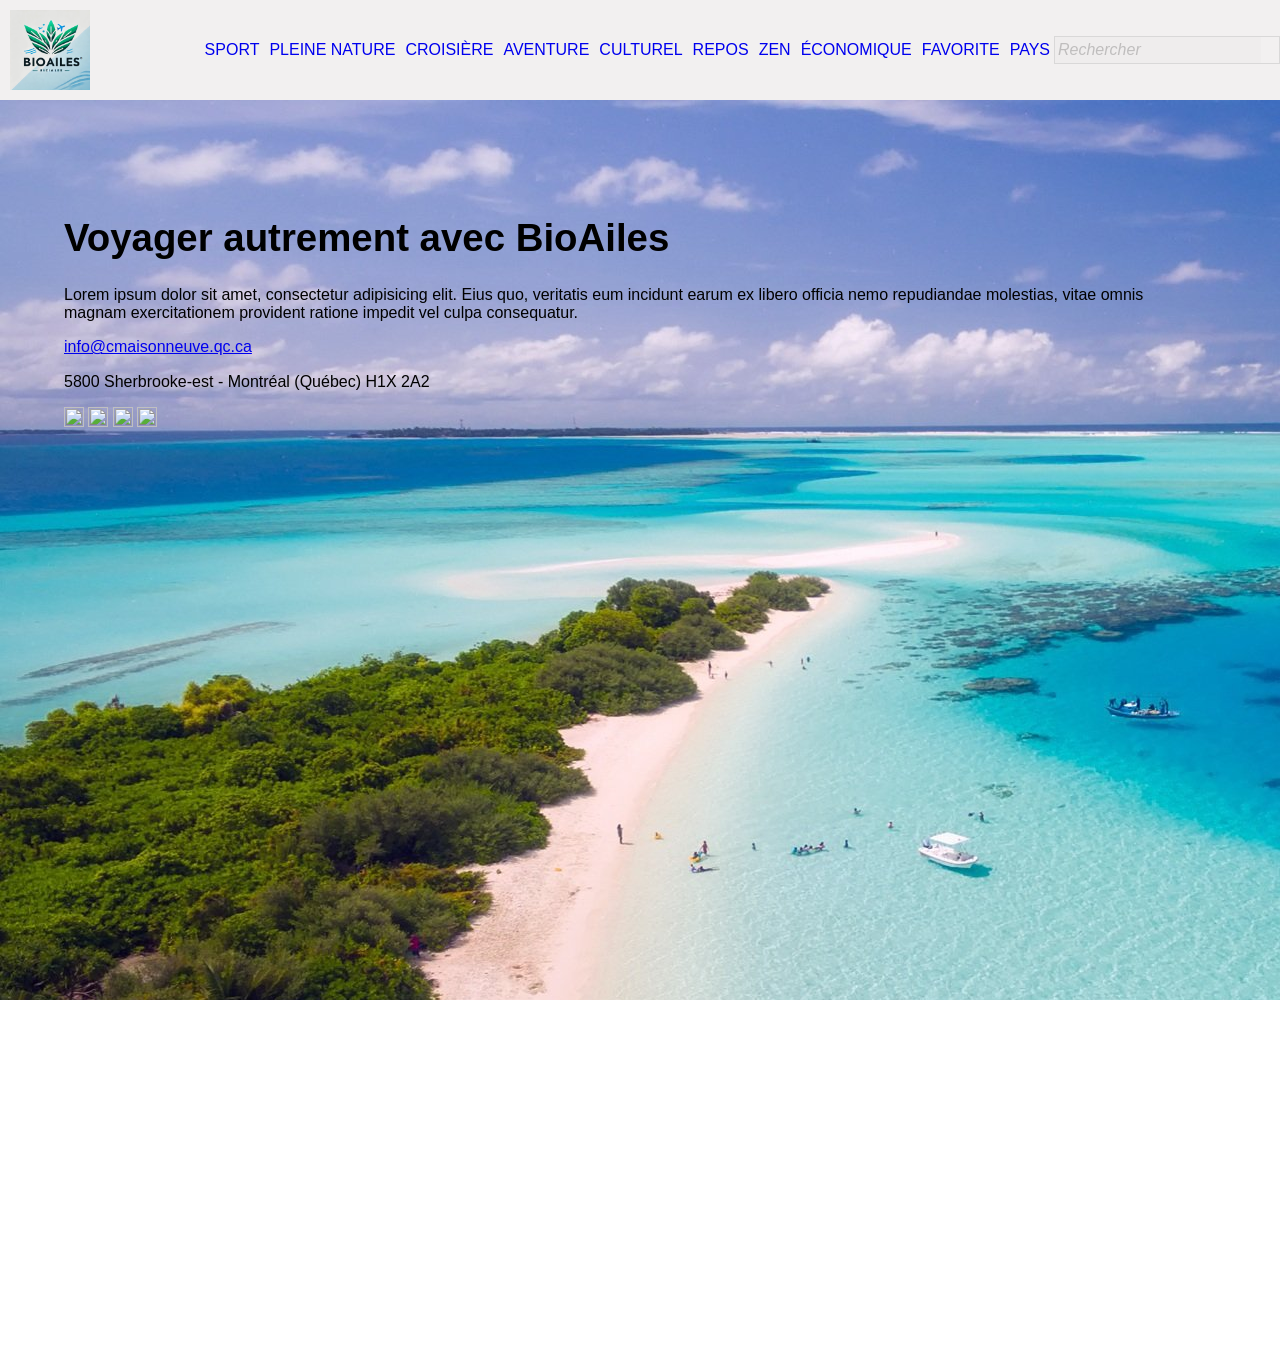
==== index.htm @ 0d1c12c3 "finalisation entete ordinateur" ====
<!DOCTYPE html>
<html lang="en">
<head>
    <meta charset="UTF-8">
    <meta name="viewport" content="width=device-width, initial-scale=1.0">
    <title>Club de voyage</title>
    <link rel="stylesheet" href="normalize.css">
    <link rel="stylesheet" href="style.css">
</head>
<body>
    <header>
        <div class="entete">
            <figure class="entete__logo">
                <img src="images/BioAiles.jpeg" alt="logo">
            </figure>
            <div class="entete__navigation">
                <nav class="entete__menu">
                    <ul class="menu">
                        <li class="menu__li">
                            <a href="#">SPORT</a>
                        </li>
                        <li class="menu__li">
                            <a href="#">PLEINE NATURE</a>
                        </li>
                        <li class="menu__li">
                            <a href="#">CROISIÈRE</a>
                        </li>
                        <li class="menu__li">
                            <a href="#">AVENTURE</a>
                        </li>
                        <li class="menu__li">
                            <a href="#">CULTUREL</a>
                        </li>
                        <li class="menu__li">
                            <a href="#">REPOS</a>
                        </li>
                        <li class="menu__li">
                            <a href="#">ZEN</a>
                        </li>
                        <li class="menu__li">
                            <a href="#">ÉCONOMIQUE</a>
                        </li>
                        <li class="menu__li">
                            <a href="#">FAVORITE</a>
                        </li>
                        <li class="menu__li">
                            <a href="#">PAYS</a>
                        </li>
                    </ul>
                </nav>
                <form class="recherche">
                    <input type="search" placeholder="Rechercher" class="recherche__input">
                    <img class="recherche__img"  src="https://s2.svgbox.net/hero-outline.svg?ic=search&color=000" width="16" height="16">
                </form>
            </div> <!-- fin entete__navigation  -->
        </div>
    </header>
    <section class="hero">
        <div class="hero__contenu global">
            <h1 class="hero__titre">Voyager autrement avec BioAiles</h1>
            <p class="hero__description">
                Lorem ipsum dolor sit amet, consectetur adipisicing elit. Eius quo, veritatis eum incidunt earum ex libero officia nemo repudiandae molestias, vitae omnis magnam exercitationem provident ratione impedit vel culpa consequatur.
            </p>
            <p class="hero__courriel">
                <a href="#">info@cmaisonneuve.qc.ca</a>
            </p>
            <p class="hero__adresse">
                5800 Sherbrooke-est - Montréal (Québec) H1X 2A2
            </p>
            <div class="hero__icone">
                <img src="https://s2.svgbox.net/social.svg?ic=facebook&color=000000" width="20" height="20">
                <img src="https://s2.svgbox.net/social.svg?ic=linkedin&color=000000" width="20" height="20">
                <img src="https://s2.svgbox.net/social.svg?ic=stackoverflow&color=000000" width="20" height="20">
                <img src="https://s2.svgbox.net/social.svg?ic=snapchat&color=000000" width="20" height="20">
            </div>
        </div>

    </section>
    <main>
        <div class="galerie global">
            <figure class="galerie__figure">
                <img src="" alt="" class="galerie__img">
            </figure>
            <figure class="galerie__figure">
                <img src="" alt="" class="galerie__img">
            </figure>
            <figure class="galerie__figure">
                <img src="" alt="" class="galerie__img">
            </figure>
            <figure class="galerie__figure">
                <img src="" alt="" class="galerie__img">
            </figure>
            <figure class="galerie__figure">
                <img src="" alt="" class="galerie__img">
            </figure>
        </div>
    </main>
    <footer></footer>
</body>
</html>
---- style.css ----
@charset "UTF-8";
/*
Theme Name: TP1 Eddy Martin
Theme URI: https://referenced.ca
Author: Eddy Martin
Author URI: https://github.com/eddytuto
Description: Thème développé dans le cadre du cours 4w4
Version: 1.0
Requires at least: 6.0
Tested up to: 5.3
Requires PHP: 7.0
License: GNU General Public License v2 or later
License URI: http://www.gnu.org/licenses/gpl-2.0.html
Text Domain: tp1-em
This theme, like WordPress, is licensed under the GPL.
Use it to make something cool, have fun, and share what you've learned with others.
*/
/* /////////////////////////////////
Les variables
//////////////////////////////////// */
/* /////////////////////////////////
Les balise de bases
//////////////////////////////////// */
body {
  font-size: 16px;
  font-family: "Trebuchet MS", "Lucida Sans Unicode", "Lucida Grande", "Lucida Sans", Arial, sans-serif;
}

h1 {
  font-size: clamp(2rem, 3vw, 5rem);
}

h2 {
  font-size: clamp(1.5rem, 2.5vw, 3rem);
}

h3 {
  font-size: clamp(1rem, 2.3vw, 2rem);
}

h4 {
  font-size: clamp(0.9rem, 2vw, 1.5rem);
}

h5 {
  font-size: clamp(0.9rem, 2vw, 1.3rem);
}

h6 {
  font-size: clamp(0.8rem, 1.7vw, 1.2rem);
}

p {
  font-size: clamp(0.8rem, 1.7vw, 1rem);
}

/* /////////////////////////////////
Les composants
//////////////////////////////////// */
/* ----------------------------------------- .menu */
.menu {
  display: flex;
  flex-direction: row;
  list-style-type: none;
  padding: 0;
  gap: 2px;
}
@media screen and (max-width: 800px) {
  .menu {
    flex-direction: column;
    justify-content: center;
    align-self: center;
  }
}
.menu__li {
  flex: 1 0 auto;
}
.menu__li a {
  text-decoration: none;
  padding: 4px;
  font-size: clamp(0.8rem, 1.3vw, 1rem);
}

.recherche {
  display: flex;
  height: 1.6rem;
  width: 14rem;
  border: 1px solid rgba(0, 0, 0, 0.1);
}
.recherche__input {
  border: none;
  outline: none;
  background-color: rgba(0, 0, 0, 0.01);
  flex: 1 0 auto;
  padding: 3px;
}
.recherche__input:hover {
  background-color: rgba(0, 0, 0, 0.05);
}
.recherche__input::placeholder {
  color: rgba(0, 0, 0, 0.2);
  font-style: italic;
}
.recherche__img {
  flex: 0 0 20px;
  padding: 3px;
}

/* /////////////////////////////////
Les layouts
//////////////////////////////////// */
.global {
  max-width: 1100px;
  padding: 10vh 5vw;
}

.entete {
  display: flex;
  justify-content: space-between;
  align-items: center;
  background-color: rgb(242, 240, 240);
}
.entete__navigation {
  display: flex;
  flex-direction: row;
  align-items: center;
  gap: 3%;
}
@media screen and (max-width: 800px) {
  .entete__navigation {
    position: absolute;
    top: 0;
    right: 0;
    background-color: white;
    padding: 20px;
    flex-direction: column;
    width: 100vw;
  }
  .entete__navigation .recherche {
    display: none;
  }
}
.entete .entete__logo {
  display: flex;
  width: auto;
  padding: 0;
  margin: 0;
}
.entete .entete__logo img {
  width: 80px;
  padding: 10px;
}

.hero {
  background-image: url("images/maldives.jpg");
  min-height: 100vh;
}/*# sourceMappingURL=style.css.map */
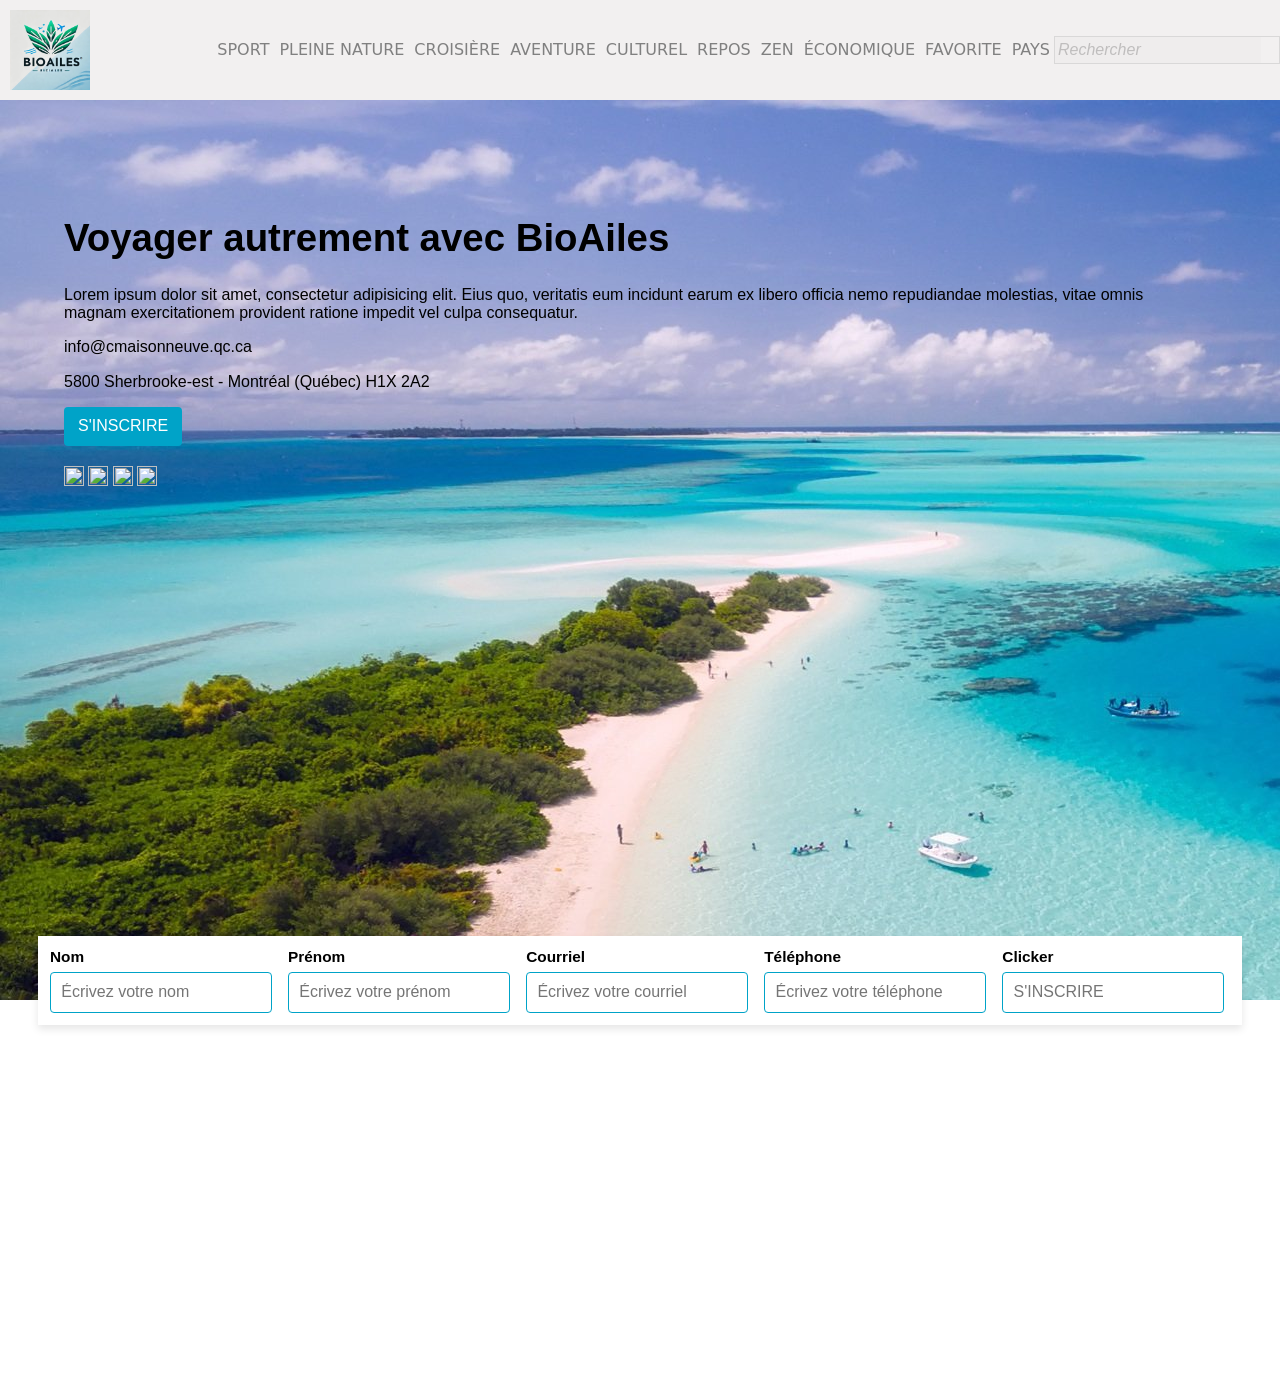
==== commit 36d8c836: "Forms fini" ====
--- a/index.htm
+++ b/index.htm
@@ -6,6 +6,8 @@
     <title>Club de voyage</title>
     <link rel="stylesheet" href="normalize.css">
     <link rel="stylesheet" href="style.css">
+
+    <link rel="stylesheet" href="https://fonts.googleapis.com/css2?family=Material+Symbols+Outlined:opsz,wght,FILL,GRAD@20..48,100..700,0..1,-50..200&icon_names=menu" />
 </head>
 <body>
     <header>
@@ -13,9 +15,11 @@
             <figure class="entete__logo">
                 <img src="images/BioAiles.jpeg" alt="logo">
             </figure>
-            <div class="entete__navigation">
+            <span class="material-symbols-outlined menu__burger" id="menu__burger">menu</span>
+            <div class="entete__navigation" id="menu">
                 <nav class="entete__menu">
-                    <ul class="menu">
+                    
+                    <ul class="menu ">
                         <li class="menu__li">
                             <a href="#">SPORT</a>
                         </li>
@@ -67,6 +71,7 @@
             <p class="hero__adresse">
                 5800 Sherbrooke-est - Montréal (Québec) H1X 2A2
             </p>
+            <button>S'INSCRIRE</button>
             <div class="hero__icone">
                 <img src="https://s2.svgbox.net/social.svg?ic=facebook&color=000000" width="20" height="20">
                 <img src="https://s2.svgbox.net/social.svg?ic=linkedin&color=000000" width="20" height="20">
@@ -74,8 +79,35 @@
                 <img src="https://s2.svgbox.net/social.svg?ic=snapchat&color=000000" width="20" height="20">
             </div>
         </div>
+    </section>
+    <article>
+        <div class="form-container">
+            <div class="form-group">
+                <label for="nom">Nom</label>
+                <input type="text" id="nom" placeholder="Écrivez votre nom">
+            </div>
 
-    </section>
+            <div class="form-group">
+                <label for="prenom">Prénom</label>
+                <input type="text" id="prenom" placeholder="Écrivez votre prénom">
+            </div>
+
+            <div class="form-group">
+                <label for="courriel">Courriel</label>
+                <input type="email" id="courriel" placeholder="Écrivez votre courriel">
+            </div>
+
+            <div class="form-group">
+                <label for="telephone">Téléphone</label>
+                <input type="tel" id="telephone" placeholder="Écrivez votre téléphone">
+            </div>
+            <div class="form-group">
+                <label for="inscription">Clicker</label>
+                <input type="tel" id="inscription" placeholder="S'INSCRIRE">
+            </div>
+        </div>
+    </article>
+
     <main>
         <div class="galerie global">
             <figure class="galerie__figure">
@@ -95,6 +127,19 @@
             </figure>
         </div>
     </main>
+    
+  
+
     <footer></footer>
+    <script>
+        function toggleMenu() {
+            var menu = document.querySelector(".menu");
+            menu.classList.toggle("active");
+            console.log("toggleMenu");
+        }
+
+        document.getElementById("menu__burger").addEventListener("click", toggleMenu);
+    </script>
+
 </body>
 </html>
--- a/style.css
+++ b/style.css
@@ -67,6 +67,12 @@
 }
 @media screen and (max-width: 800px) {
   .menu {
+    display: none;
+  }
+}
+@media screen and (max-width: 800px) {
+  .menu.active {
+    display: flex;
     flex-direction: column;
     justify-content: center;
     align-self: center;
@@ -79,6 +85,13 @@
   text-decoration: none;
   padding: 4px;
   font-size: clamp(0.8rem, 1.3vw, 1rem);
+  color: grey;
+  font-family: system-ui, -apple-system, BlinkMacSystemFont, "Segoe UI", Roboto, Oxygen, Ubuntu, Cantarell, "Open Sans", "Helvetica Neue", sans-serif;
+}
+@media screen and (max-width: 800px) {
+  .menu__li a {
+    font-size: clamp(0.8rem, 1.4vw, 1.3rem);
+  }
 }
 
 .recherche {
@@ -129,12 +142,20 @@
 @media screen and (max-width: 800px) {
   .entete__navigation {
     position: absolute;
-    top: 0;
+    top: 100px;
     right: 0;
-    background-color: white;
-    padding: 20px;
+    background-color: rgb(242, 240, 240);
     flex-direction: column;
+    align-items: center;
     width: 100vw;
+    padding: 0;
+    margin: 0;
+    z-index: 8;
+  }
+  .entete__navigation ul {
+    padding: 5px;
+    margin: 0;
+    align-items: center;
   }
   .entete__navigation .recherche {
     display: none;
@@ -149,9 +170,83 @@
 .entete .entete__logo img {
   width: 80px;
   padding: 10px;
+  z-index: 10;
+}
+.entete .menu__burger {
+  display: none;
+}
+@media screen and (max-width: 800px) {
+  .entete .menu__burger {
+    display: block;
+    cursor: pointer;
+    position: absolute;
+    right: 5px;
+  }
 }
 
 .hero {
   background-image: url("images/maldives.jpg");
   min-height: 100vh;
+}
+.hero p a {
+  text-decoration: none;
+  color: black;
+}
+.hero button {
+  background: #00A3C8;
+  color: white;
+  border: none;
+  padding: 0.8vw 1.1vw;
+  cursor: pointer;
+  border-radius: 4px;
+  align-self: flex-end;
+}
+.hero button:hover {
+  background: #0083a6;
+}
+.hero__icone {
+  padding-top: 20px;
+}
+
+article {
+  display: flex;
+  justify-content: center;
+}
+
+.form-container {
+  background: white;
+  width: 90%;
+  padding: 12px;
+  box-shadow: 0 4px 8px rgba(0, 0, 0, 0.1);
+  display: flex;
+  flex-direction: row;
+  justify-content: center;
+  gap: 3vw;
+  margin-top: -5vw;
+  padding-right: 40px;
+}
+
+.form-group {
+  display: flex;
+  flex-direction: column;
+}
+
+.form-group label {
+  font-size: 1.2vw;
+  font-weight: bold;
+  margin-bottom: 0.5vw;
+  width: 90%;
+}
+
+.form-group input {
+  border: 1px solid #00A3C8;
+  padding: 0.8vw;
+  border-radius: 4px;
+  outline: none;
+  width: 100%;
+}
+
+.form-container #inscription:hover {
+  background: #0083a6;
+  cursor: pointer;
 }/*# sourceMappingURL=style.css.map */
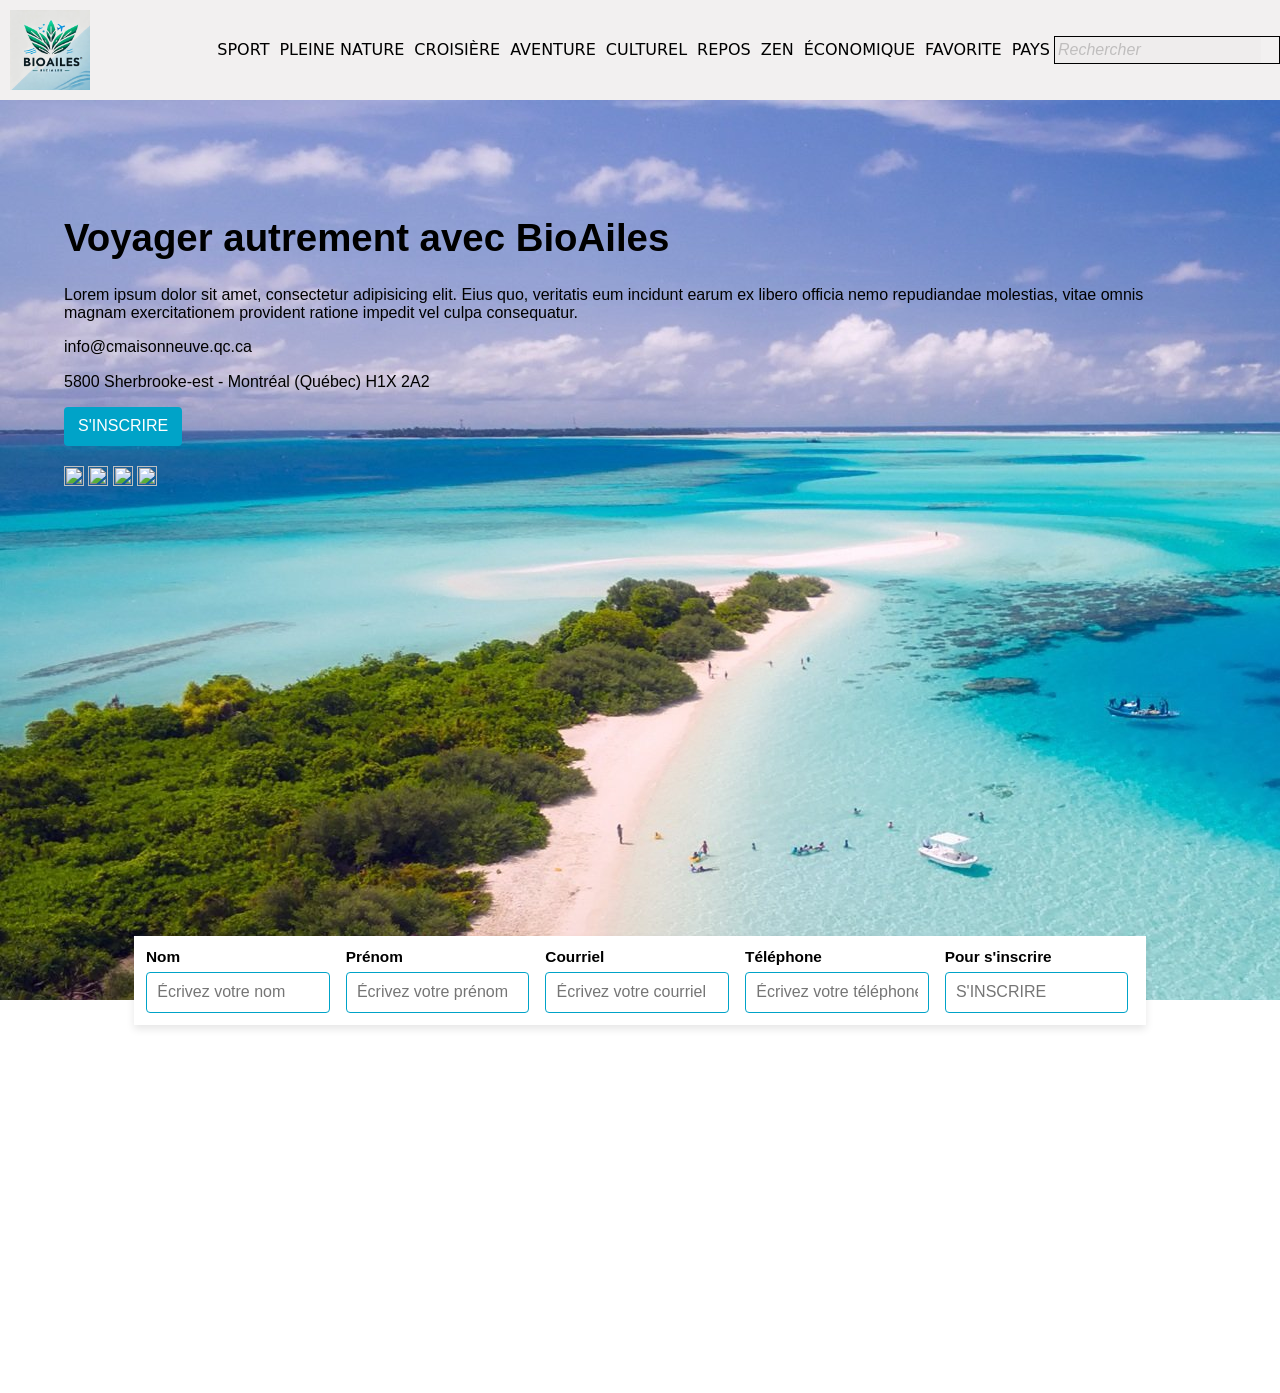
==== commit 815993a1: "Changement final du forms" ====
--- a/index.htm
+++ b/index.htm
@@ -102,7 +102,7 @@
                 <input type="tel" id="telephone" placeholder="Écrivez votre téléphone">
             </div>
             <div class="form-group">
-                <label for="inscription">Clicker</label>
+                <label for="inscription">Pour s'inscrire</label>
                 <input type="tel" id="inscription" placeholder="S'INSCRIRE">
             </div>
         </div>
--- a/style.css
+++ b/style.css
@@ -85,12 +85,12 @@
   text-decoration: none;
   padding: 4px;
   font-size: clamp(0.8rem, 1.3vw, 1rem);
-  color: grey;
+  color: black;
   font-family: system-ui, -apple-system, BlinkMacSystemFont, "Segoe UI", Roboto, Oxygen, Ubuntu, Cantarell, "Open Sans", "Helvetica Neue", sans-serif;
 }
 @media screen and (max-width: 800px) {
   .menu__li a {
-    font-size: clamp(0.8rem, 1.4vw, 1.3rem);
+    font-size: clamp(0.8rem, 1.5vw, 1.3rem);
   }
 }
 
@@ -153,13 +153,16 @@
     z-index: 8;
   }
   .entete__navigation ul {
-    padding: 5px;
+    padding: 10px;
     margin: 0;
     align-items: center;
   }
   .entete__navigation .recherche {
     display: none;
   }
+}
+.entete__navigation .recherche {
+  border: 1px solid black;
 }
 .entete .entete__logo {
   display: flex;
@@ -215,7 +218,7 @@
 
 .form-container {
   background: white;
-  width: 90%;
+  width: 75%;
   padding: 12px;
   box-shadow: 0 4px 8px rgba(0, 0, 0, 0.1);
   display: flex;
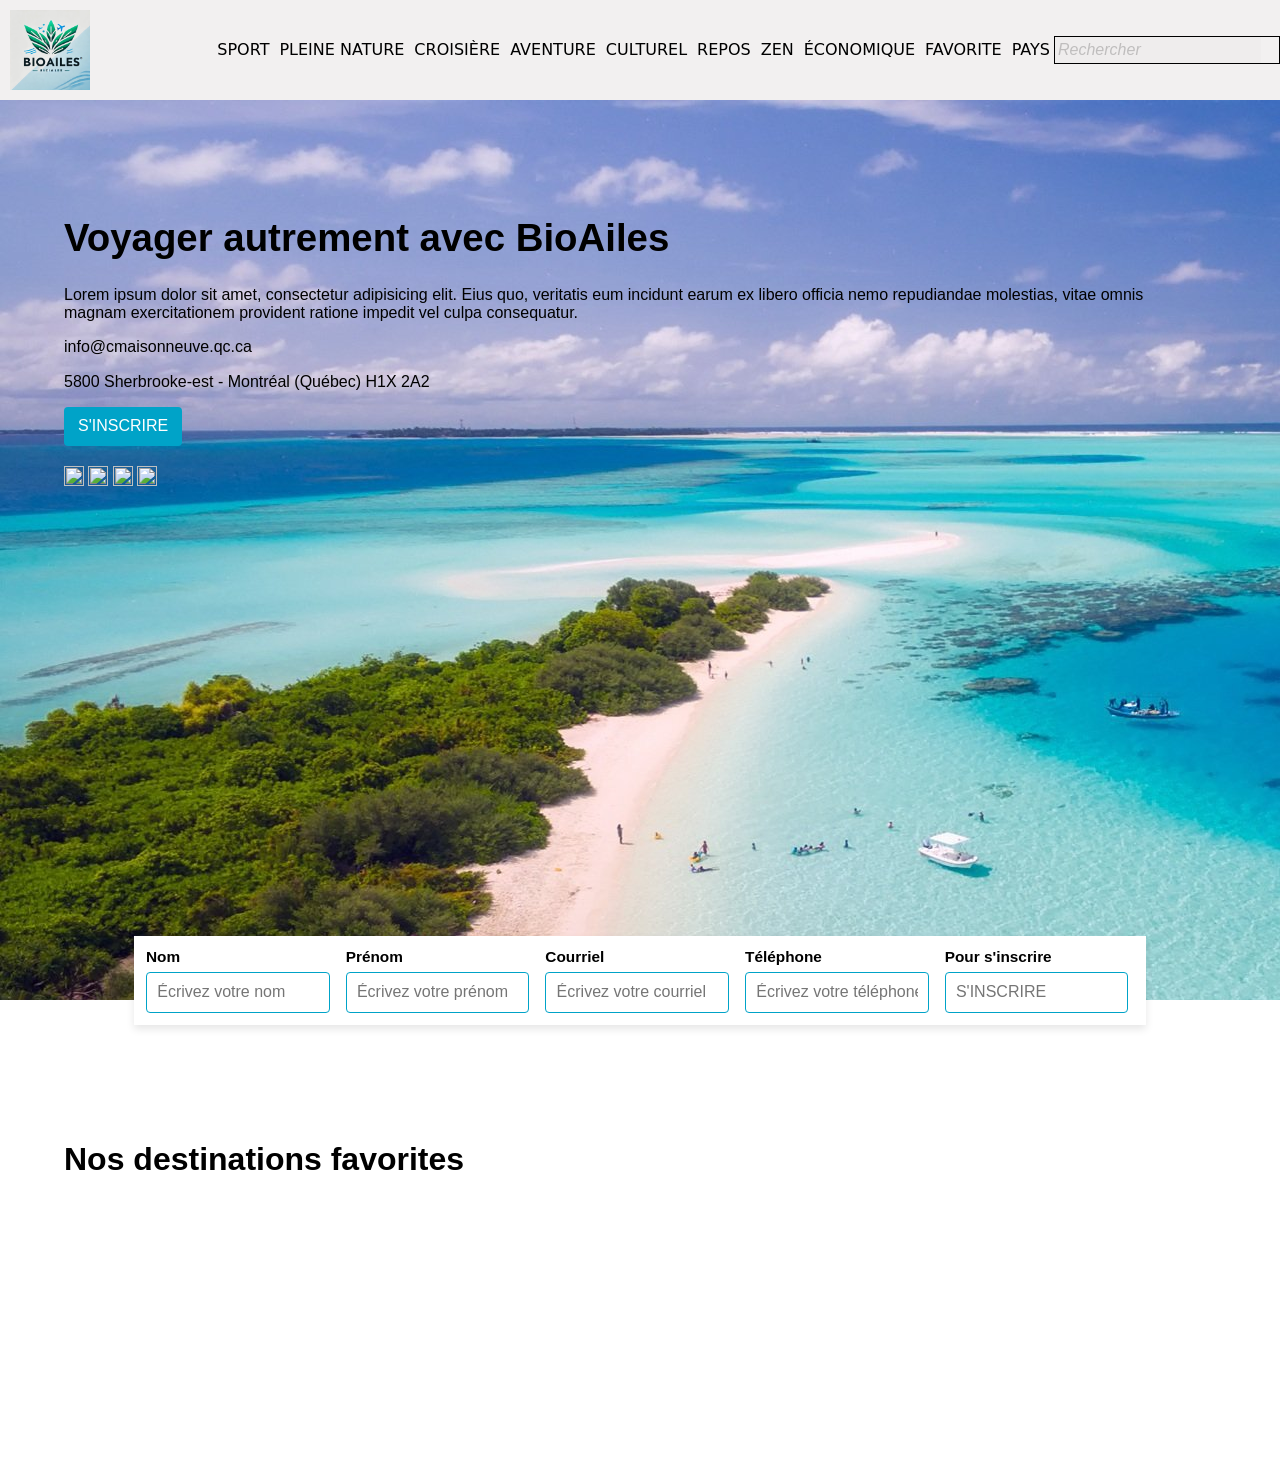
==== commit babe71c4: "Ajout du texte de la galerie" ====
--- a/index.htm
+++ b/index.htm
@@ -110,6 +110,7 @@
 
     <main>
         <div class="galerie global">
+            <h2>Nos destinations favorites</h2>
             <figure class="galerie__figure">
                 <img src="" alt="" class="galerie__img">
             </figure>
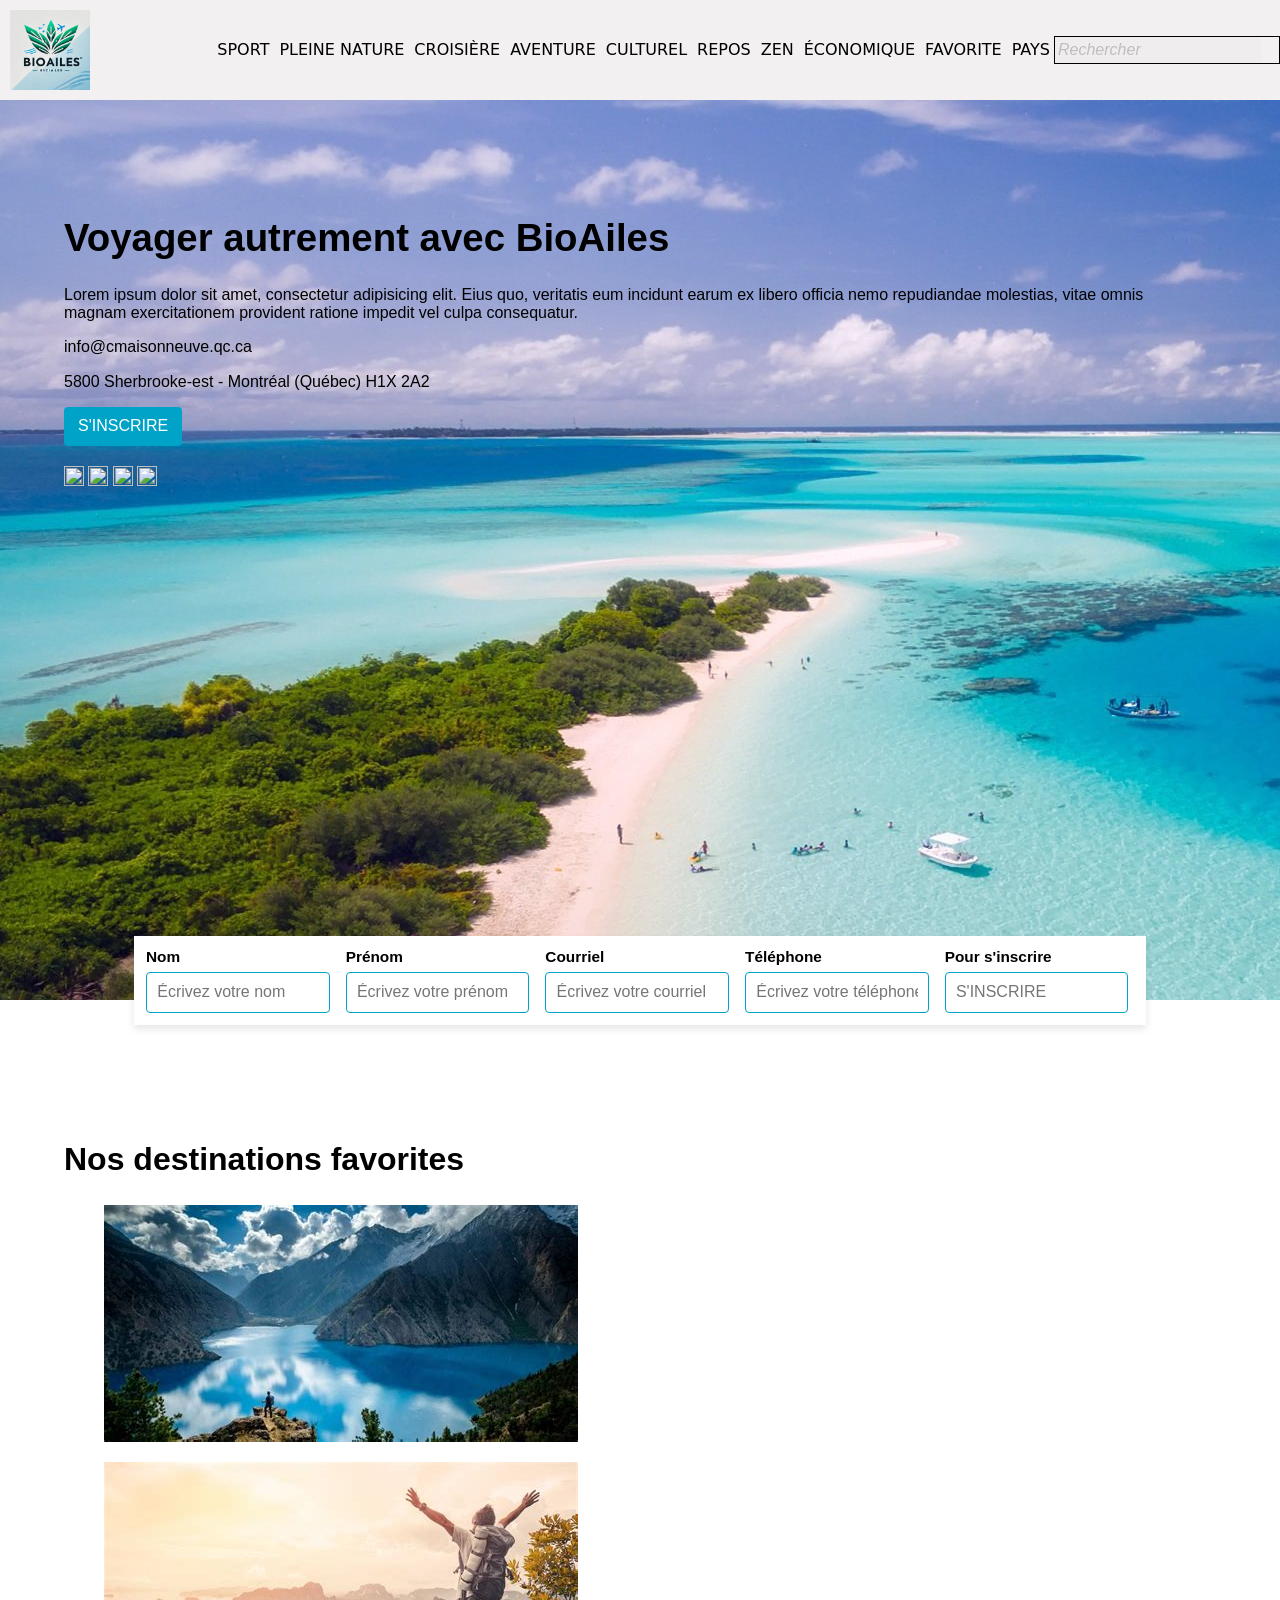
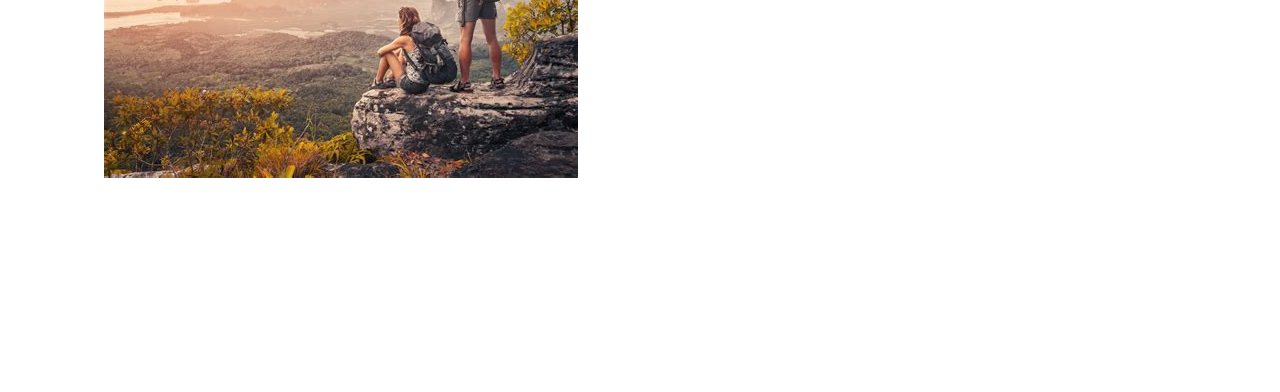
==== commit b82abfbd: "Ajout de 2 images" ====
--- a/index.htm
+++ b/index.htm
@@ -112,10 +112,10 @@
         <div class="galerie global">
             <h2>Nos destinations favorites</h2>
             <figure class="galerie__figure">
-                <img src="" alt="" class="galerie__img">
+                <img src="images/1.jpeg" alt="" class="galerie__img">
             </figure>
             <figure class="galerie__figure">
-                <img src="" alt="" class="galerie__img">
+                <img src="images/2.jpeg" alt="" class="galerie__img">
             </figure>
             <figure class="galerie__figure">
                 <img src="" alt="" class="galerie__img">
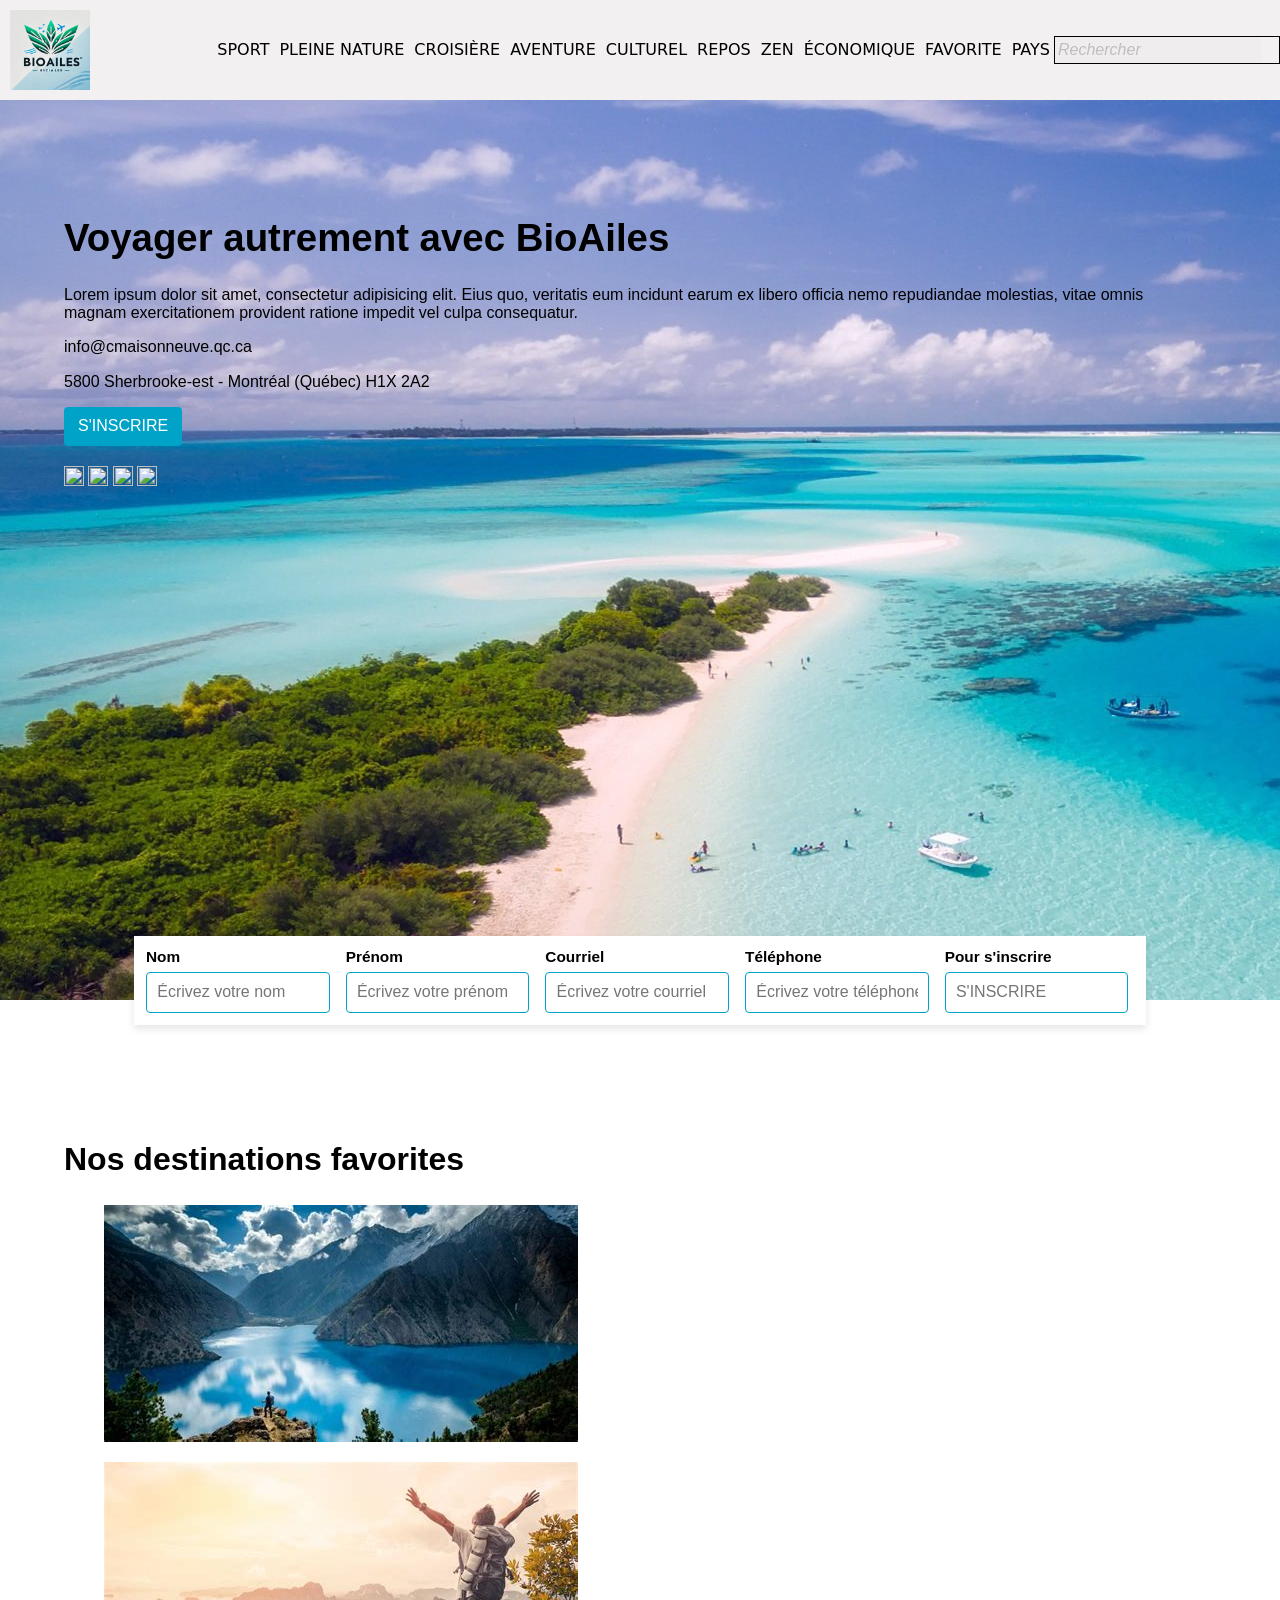
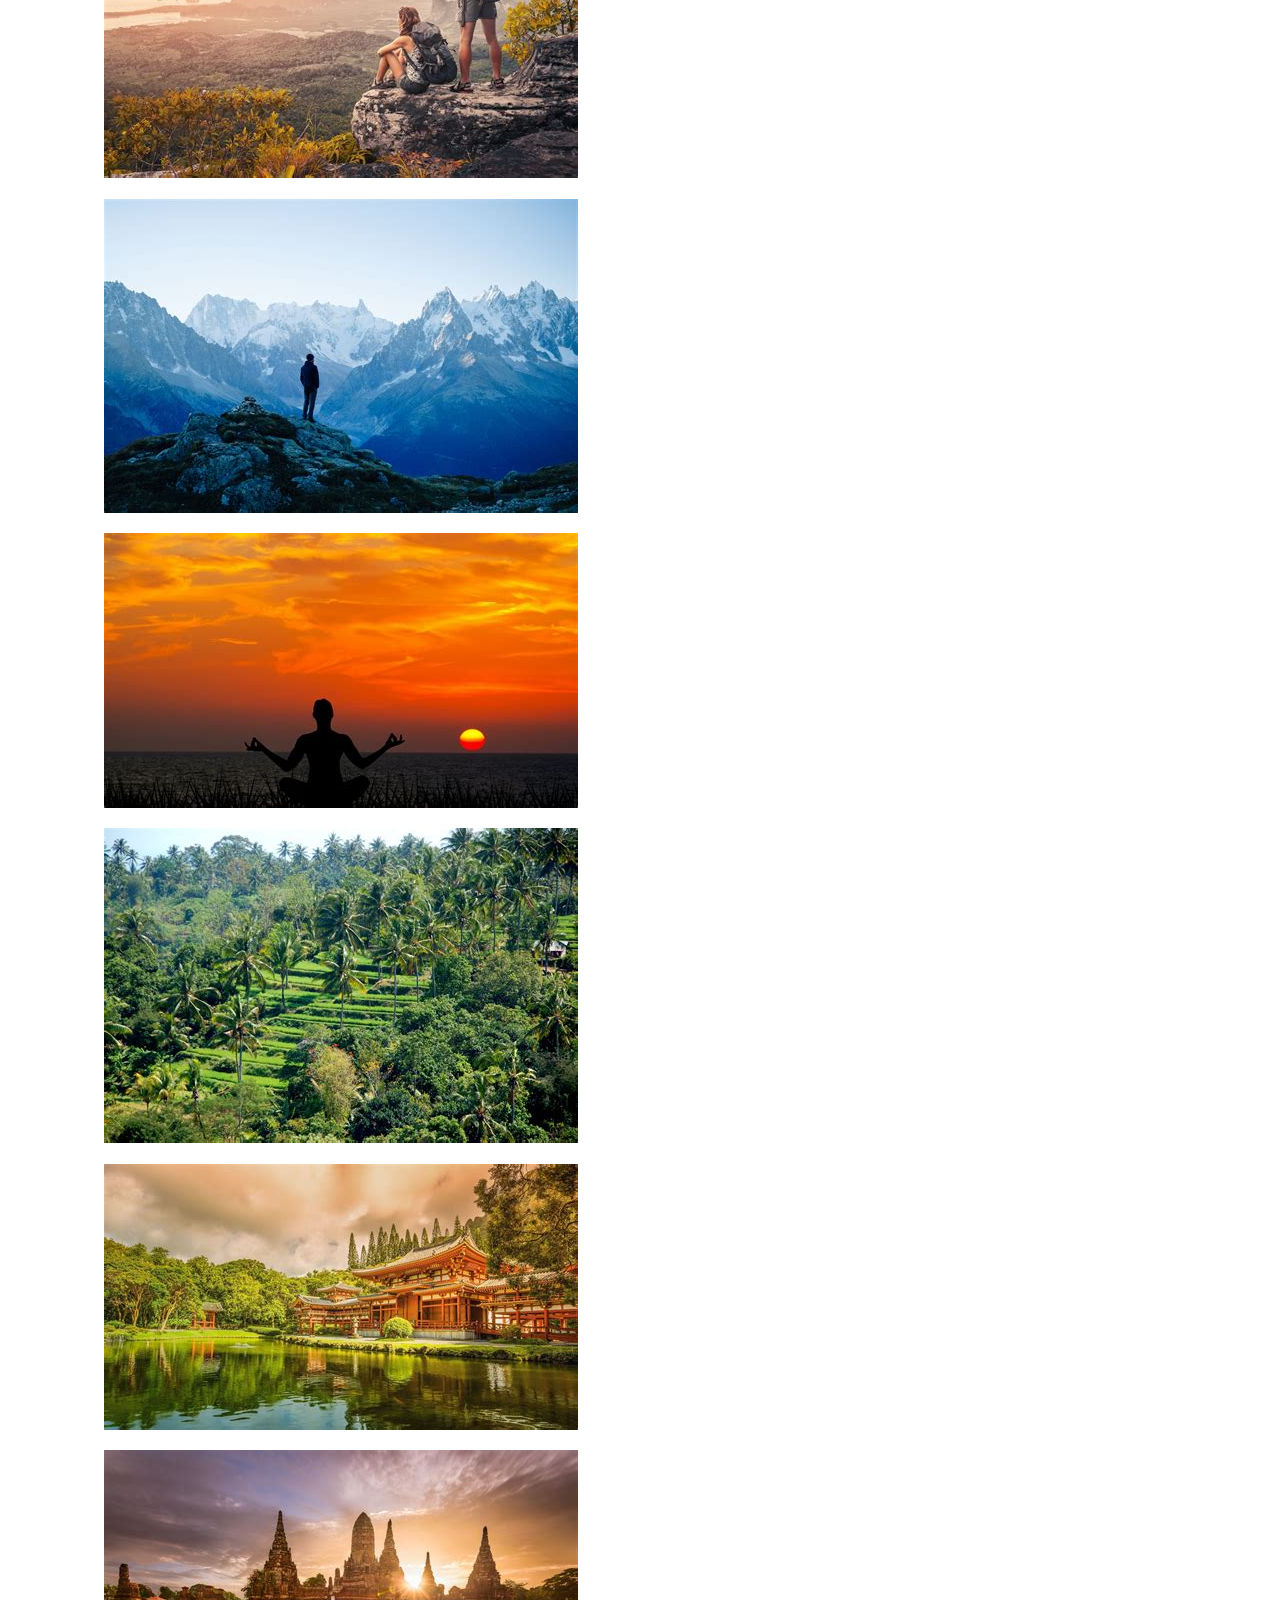
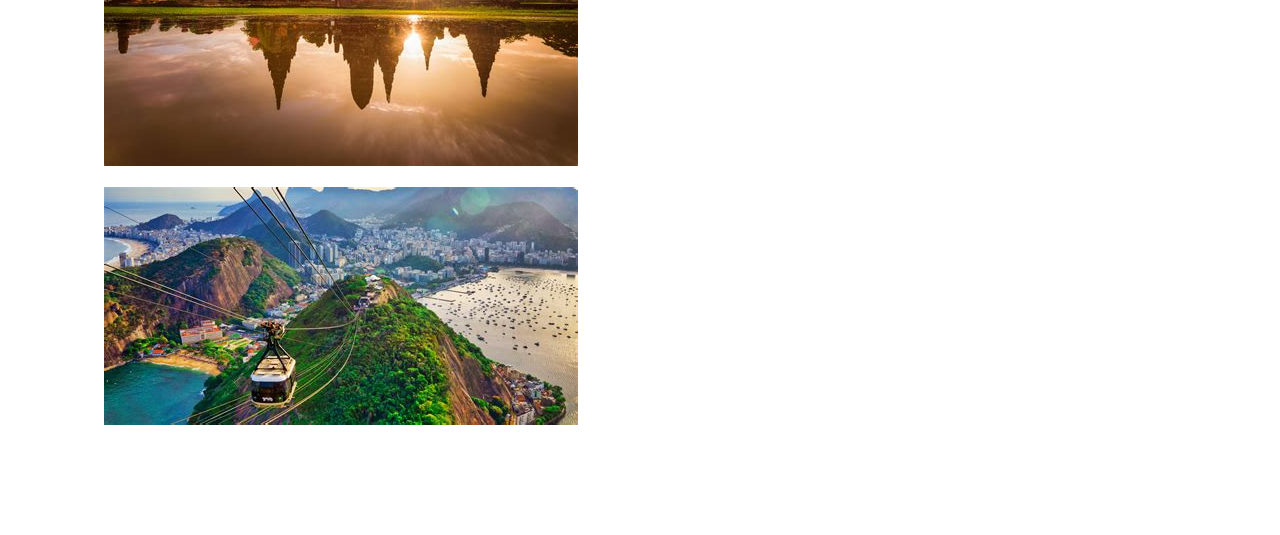
==== commit dcce1387: "Ajout de toutes les images" ====
--- a/index.htm
+++ b/index.htm
@@ -118,13 +118,22 @@
                 <img src="images/2.jpeg" alt="" class="galerie__img">
             </figure>
             <figure class="galerie__figure">
-                <img src="" alt="" class="galerie__img">
+                <img src="images/3.jpeg" alt="" class="galerie__img">
             </figure>
             <figure class="galerie__figure">
-                <img src="" alt="" class="galerie__img">
+                <img src="images/4.jpeg" alt="" class="galerie__img">
             </figure>
             <figure class="galerie__figure">
-                <img src="" alt="" class="galerie__img">
+                <img src="images/5.jpeg" alt="" class="galerie__img">
+            </figure>
+            <figure class="galerie__figure">
+                <img src="images/6.jpeg" alt="" class="galerie__img">
+            </figure>
+            <figure class="galerie__figure">
+                <img src="images/7.jpeg" alt="" class="galerie__img">
+            </figure>
+            <figure class="galerie__figure">
+                <img src="images/8.jpeg" alt="" class="galerie__img">
             </figure>
         </div>
     </main>
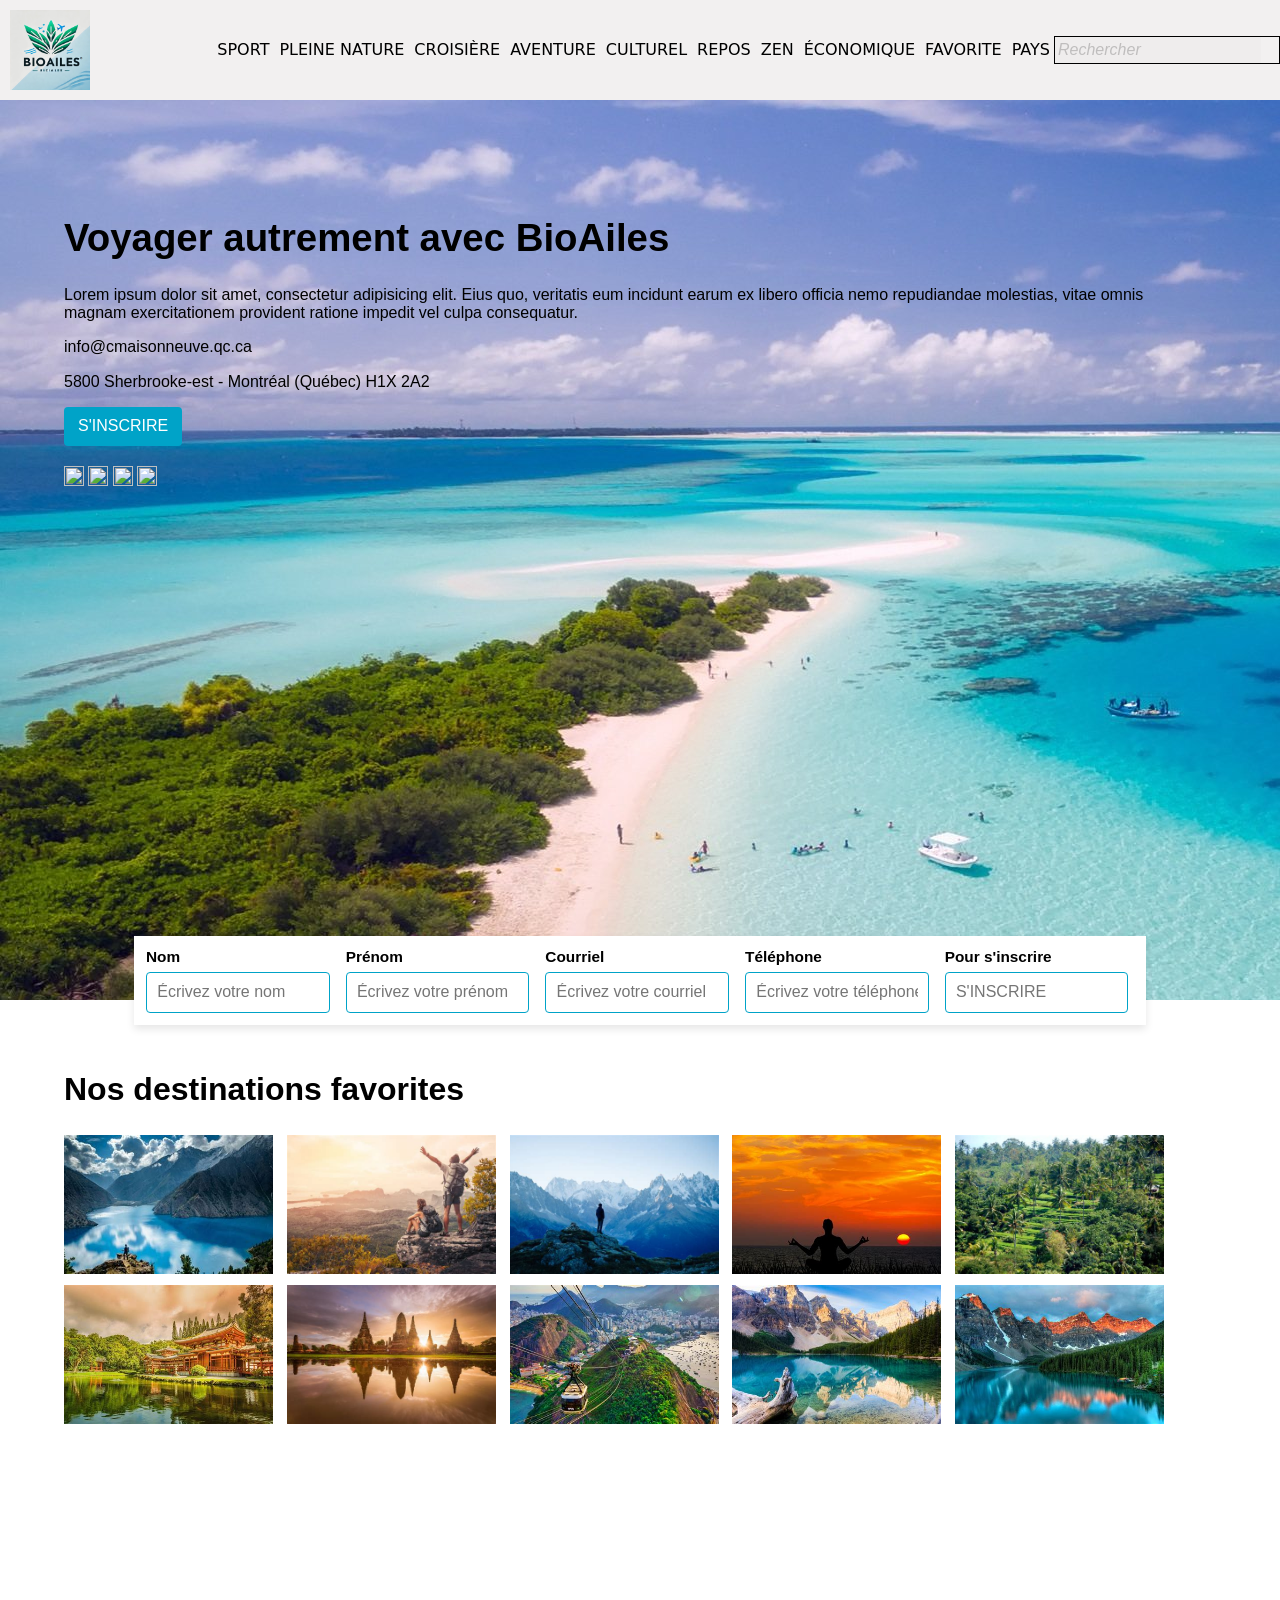
==== commit caa82d30: "Ajout de d'iamges pour un total de 10 images" ====
--- a/index.htm
+++ b/index.htm
@@ -111,30 +111,38 @@
     <main>
         <div class="galerie global">
             <h2>Nos destinations favorites</h2>
-            <figure class="galerie__figure">
-                <img src="images/1.jpeg" alt="" class="galerie__img">
-            </figure>
-            <figure class="galerie__figure">
-                <img src="images/2.jpeg" alt="" class="galerie__img">
-            </figure>
-            <figure class="galerie__figure">
-                <img src="images/3.jpeg" alt="" class="galerie__img">
-            </figure>
-            <figure class="galerie__figure">
-                <img src="images/4.jpeg" alt="" class="galerie__img">
-            </figure>
-            <figure class="galerie__figure">
-                <img src="images/5.jpeg" alt="" class="galerie__img">
-            </figure>
-            <figure class="galerie__figure">
-                <img src="images/6.jpeg" alt="" class="galerie__img">
-            </figure>
-            <figure class="galerie__figure">
-                <img src="images/7.jpeg" alt="" class="galerie__img">
-            </figure>
-            <figure class="galerie__figure">
-                <img src="images/8.jpeg" alt="" class="galerie__img">
-            </figure>
+            <article>
+                <figure class="galerie__figure">
+                    <img src="images/1.jpeg" alt="" class="galerie__img">
+                </figure>
+                <figure class="galerie__figure">
+                    <img src="images/2.jpeg" alt="" class="galerie__img">
+                </figure>
+                <figure class="galerie__figure">
+                    <img src="images/3.jpeg" alt="" class="galerie__img">
+                </figure>
+                <figure class="galerie__figure">
+                    <img src="images/4.jpeg" alt="" class="galerie__img">
+                </figure>
+                <figure class="galerie__figure">
+                    <img src="images/5.jpeg" alt="" class="galerie__img">
+                </figure>
+                <figure class="galerie__figure">
+                    <img src="images/6.jpeg" alt="" class="galerie__img">
+                </figure>
+                <figure class="galerie__figure">
+                    <img src="images/7.jpeg" alt="" class="galerie__img">
+                </figure>
+                <figure class="galerie__figure">
+                    <img src="images/8.jpeg" alt="" class="galerie__img">
+                </figure>
+                <figure class="galerie__figure">
+                    <img src="images/9.jpeg" alt="" class="galerie__img">
+                </figure>
+                <figure class="galerie__figure">
+                    <img src="images/10.jpeg" alt="" class="galerie__img">
+                </figure>
+            </article>
         </div>
     </main>
     
--- a/style.css
+++ b/style.css
@@ -187,6 +187,29 @@
   }
 }
 
+.galerie {
+  display: flex;
+  flex-direction: column;
+  height: 100vh;
+  padding-top: 20px;
+}
+.galerie article {
+  display: flex;
+  flex-wrap: wrap;
+  justify-content: space-between;
+}
+.galerie article .galerie__figure {
+  width: 19%;
+  display: flex;
+  padding: 0;
+  margin: 0 0 1% 0;
+}
+.galerie article .galerie__figure img {
+  width: 100%;
+  height: auto;
+  object-fit: cover;
+}
+
 .hero {
   background-image: url("images/maldives.jpg");
   min-height: 100vh;
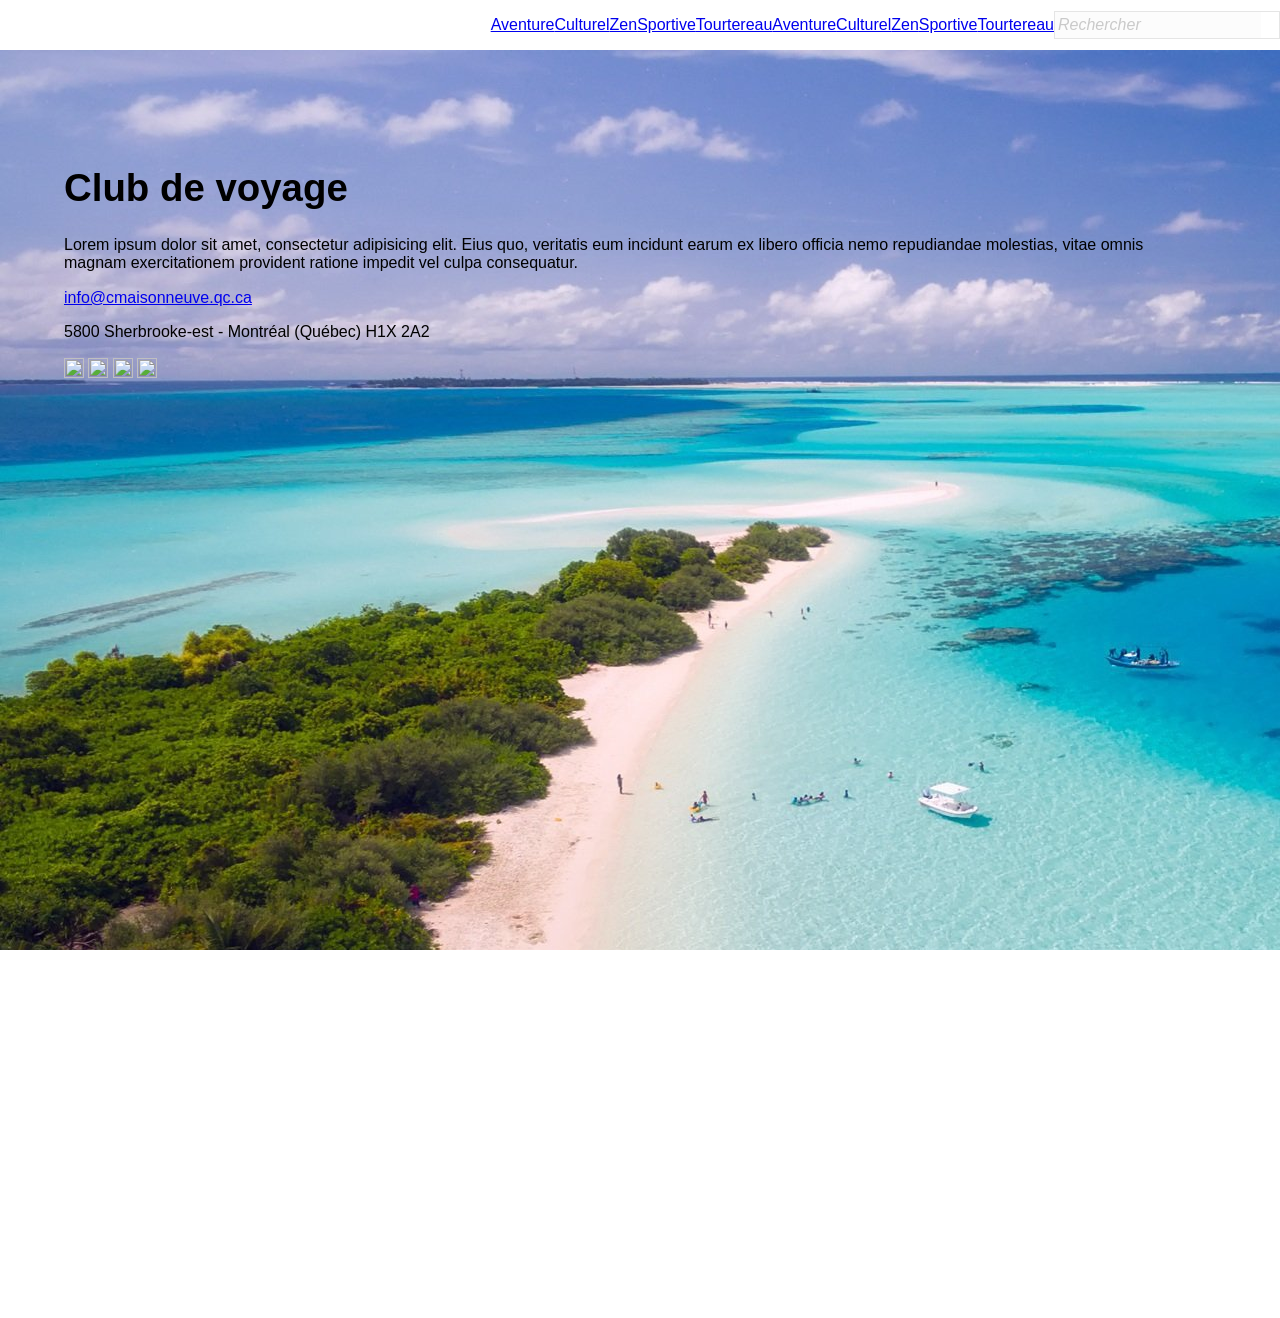
==== commit 956b3e0c: "Soustrait du fichier de wordpress dans mon depot github" ====
--- a/index.htm
+++ b/index.htm
@@ -6,49 +6,45 @@
     <title>Club de voyage</title>
     <link rel="stylesheet" href="normalize.css">
     <link rel="stylesheet" href="style.css">
-
-    <link rel="stylesheet" href="https://fonts.googleapis.com/css2?family=Material+Symbols+Outlined:opsz,wght,FILL,GRAD@20..48,100..700,0..1,-50..200&icon_names=menu" />
 </head>
 <body>
     <header>
         <div class="entete">
             <figure class="entete__logo">
-                <img src="images/BioAiles.jpeg" alt="logo">
+                <img src="" alt="">
             </figure>
-            <span class="material-symbols-outlined menu__burger" id="menu__burger">menu</span>
-            <div class="entete__navigation" id="menu">
+            <div class="entete__navigation">
                 <nav class="entete__menu">
-                    
-                    <ul class="menu ">
+                    <ul class="menu">
                         <li class="menu__li">
-                            <a href="#">SPORT</a>
+                            <a href="#">Aventure</a>
                         </li>
                         <li class="menu__li">
-                            <a href="#">PLEINE NATURE</a>
+                            <a href="#">Culturel</a>
                         </li>
                         <li class="menu__li">
-                            <a href="#">CROISIÈRE</a>
+                            <a href="#">Zen</a>
                         </li>
                         <li class="menu__li">
-                            <a href="#">AVENTURE</a>
+                            <a href="#">Sportive</a>
                         </li>
                         <li class="menu__li">
-                            <a href="#">CULTUREL</a>
+                            <a href="#">Tourtereau</a>
                         </li>
                         <li class="menu__li">
-                            <a href="#">REPOS</a>
+                            <a href="#">Aventure</a>
                         </li>
                         <li class="menu__li">
-                            <a href="#">ZEN</a>
+                            <a href="#">Culturel</a>
                         </li>
                         <li class="menu__li">
-                            <a href="#">ÉCONOMIQUE</a>
+                            <a href="#">Zen</a>
                         </li>
                         <li class="menu__li">
-                            <a href="#">FAVORITE</a>
+                            <a href="#">Sportive</a>
                         </li>
                         <li class="menu__li">
-                            <a href="#">PAYS</a>
+                            <a href="#">Tourtereau</a>
                         </li>
                     </ul>
                 </nav>
@@ -61,7 +57,7 @@
     </header>
     <section class="hero">
         <div class="hero__contenu global">
-            <h1 class="hero__titre">Voyager autrement avec BioAiles</h1>
+            <h1 class="hero__titre">Club de voyage</h1>
             <p class="hero__description">
                 Lorem ipsum dolor sit amet, consectetur adipisicing elit. Eius quo, veritatis eum incidunt earum ex libero officia nemo repudiandae molestias, vitae omnis magnam exercitationem provident ratione impedit vel culpa consequatur.
             </p>
@@ -71,7 +67,6 @@
             <p class="hero__adresse">
                 5800 Sherbrooke-est - Montréal (Québec) H1X 2A2
             </p>
-            <button>S'INSCRIRE</button>
             <div class="hero__icone">
                 <img src="https://s2.svgbox.net/social.svg?ic=facebook&color=000000" width="20" height="20">
                 <img src="https://s2.svgbox.net/social.svg?ic=linkedin&color=000000" width="20" height="20">
@@ -79,85 +74,27 @@
                 <img src="https://s2.svgbox.net/social.svg?ic=snapchat&color=000000" width="20" height="20">
             </div>
         </div>
+
     </section>
-    <article>
-        <div class="form-container">
-            <div class="form-group">
-                <label for="nom">Nom</label>
-                <input type="text" id="nom" placeholder="Écrivez votre nom">
-            </div>
-
-            <div class="form-group">
-                <label for="prenom">Prénom</label>
-                <input type="text" id="prenom" placeholder="Écrivez votre prénom">
-            </div>
-
-            <div class="form-group">
-                <label for="courriel">Courriel</label>
-                <input type="email" id="courriel" placeholder="Écrivez votre courriel">
-            </div>
-
-            <div class="form-group">
-                <label for="telephone">Téléphone</label>
-                <input type="tel" id="telephone" placeholder="Écrivez votre téléphone">
-            </div>
-            <div class="form-group">
-                <label for="inscription">Pour s'inscrire</label>
-                <input type="tel" id="inscription" placeholder="S'INSCRIRE">
-            </div>
-        </div>
-    </article>
-
     <main>
         <div class="galerie global">
-            <h2>Nos destinations favorites</h2>
-            <article>
-                <figure class="galerie__figure">
-                    <img src="images/1.jpeg" alt="" class="galerie__img">
-                </figure>
-                <figure class="galerie__figure">
-                    <img src="images/2.jpeg" alt="" class="galerie__img">
-                </figure>
-                <figure class="galerie__figure">
-                    <img src="images/3.jpeg" alt="" class="galerie__img">
-                </figure>
-                <figure class="galerie__figure">
-                    <img src="images/4.jpeg" alt="" class="galerie__img">
-                </figure>
-                <figure class="galerie__figure">
-                    <img src="images/5.jpeg" alt="" class="galerie__img">
-                </figure>
-                <figure class="galerie__figure">
-                    <img src="images/6.jpeg" alt="" class="galerie__img">
-                </figure>
-                <figure class="galerie__figure">
-                    <img src="images/7.jpeg" alt="" class="galerie__img">
-                </figure>
-                <figure class="galerie__figure">
-                    <img src="images/8.jpeg" alt="" class="galerie__img">
-                </figure>
-                <figure class="galerie__figure">
-                    <img src="images/9.jpeg" alt="" class="galerie__img">
-                </figure>
-                <figure class="galerie__figure">
-                    <img src="images/10.jpeg" alt="" class="galerie__img">
-                </figure>
-            </article>
+            <figure class="galerie__figure">
+                <img src="" alt="" class="galerie__img">
+            </figure>
+            <figure class="galerie__figure">
+                <img src="" alt="" class="galerie__img">
+            </figure>
+            <figure class="galerie__figure">
+                <img src="" alt="" class="galerie__img">
+            </figure>
+            <figure class="galerie__figure">
+                <img src="" alt="" class="galerie__img">
+            </figure>
+            <figure class="galerie__figure">
+                <img src="" alt="" class="galerie__img">
+            </figure>
         </div>
     </main>
-    
-  
-
     <footer></footer>
-    <script>
-        function toggleMenu() {
-            var menu = document.querySelector(".menu");
-            menu.classList.toggle("active");
-            console.log("toggleMenu");
-        }
-
-        document.getElementById("menu__burger").addEventListener("click", toggleMenu);
-    </script>
-
 </body>
 </html>
--- a/style.css
+++ b/style.css
@@ -1,9 +1,9 @@
 @charset "UTF-8";
 /*
-Theme Name: TP1 Eddy Martin
+Theme Name: TP1 Justin Soulard
 Theme URI: https://referenced.ca
-Author: Eddy Martin
-Author URI: https://github.com/eddytuto
+Author: Justin Soulard
+Author URI: https://github.com/Justinsou
 Description: Thème développé dans le cadre du cours 4w4
 Version: 1.0
 Requires at least: 6.0
@@ -57,41 +57,39 @@
 /* /////////////////////////////////
 Les composants
 //////////////////////////////////// */
+.carte {
+  display: flex;
+  flex-direction: column;
+  justify-content: space-between;
+}
+.carte--grande {
+  flex: 1 1 250px;
+}
+.carte__image img {
+  width: 100%;
+}
+.carte__contenu {
+  background-color: aliceblue;
+}
+.galerie {
+  padding: 0;
+}
+
 /* ----------------------------------------- .menu */
 .menu {
   display: flex;
   flex-direction: row;
   list-style-type: none;
-  padding: 0;
-  gap: 2px;
+  gap: 10px 0;
 }
 @media screen and (max-width: 800px) {
   .menu {
-    display: none;
+    flex-direction: column;
   }
 }
-@media screen and (max-width: 800px) {
-  .menu.active {
-    display: flex;
-    flex-direction: column;
-    justify-content: center;
-    align-self: center;
-  }
-}
-.menu__li {
-  flex: 1 0 auto;
-}
-.menu__li a {
+.menu-item a {
   text-decoration: none;
   padding: 4px;
-  font-size: clamp(0.8rem, 1.3vw, 1rem);
-  color: black;
-  font-family: system-ui, -apple-system, BlinkMacSystemFont, "Segoe UI", Roboto, Oxygen, Ubuntu, Cantarell, "Open Sans", "Helvetica Neue", sans-serif;
-}
-@media screen and (max-width: 800px) {
-  .menu__li a {
-    font-size: clamp(0.8rem, 1.5vw, 1.3rem);
-  }
 }
 
 .recherche {
@@ -127,152 +125,73 @@
   padding: 10vh 5vw;
 }
 
+.populaire .global {
+  display: flex;
+  flex-wrap: wrap;
+}
+
 .entete {
   display: flex;
   justify-content: space-between;
   align-items: center;
-  background-color: rgb(242, 240, 240);
 }
 .entete__navigation {
+  width: auto;
+  position: static;
+  flex-direction: row;
+  background-color: transparent;
   display: flex;
-  flex-direction: row;
   align-items: center;
-  gap: 3%;
 }
 @media screen and (max-width: 800px) {
   .entete__navigation {
     position: absolute;
-    top: 100px;
+    top: 0;
     right: 0;
-    background-color: rgb(242, 240, 240);
+    background-color: #fff;
+    padding: 20px;
     flex-direction: column;
-    align-items: center;
     width: 100vw;
-    padding: 0;
-    margin: 0;
-    z-index: 8;
-  }
-  .entete__navigation ul {
-    padding: 10px;
-    margin: 0;
-    align-items: center;
-  }
-  .entete__navigation .recherche {
-    display: none;
   }
 }
-.entete__navigation .recherche {
-  border: 1px solid black;
-}
-.entete .entete__logo {
-  display: flex;
-  width: auto;
-  padding: 0;
-  margin: 0;
-}
-.entete .entete__logo img {
-  width: 80px;
-  padding: 10px;
-  z-index: 10;
-}
-.entete .menu__burger {
-  display: none;
-}
-@media screen and (max-width: 800px) {
-  .entete .menu__burger {
-    display: block;
-    cursor: pointer;
-    position: absolute;
-    right: 5px;
-  }
-}
-
-.galerie {
-  display: flex;
-  flex-direction: column;
-  height: 100vh;
-  padding-top: 20px;
-}
-.galerie article {
-  display: flex;
-  flex-wrap: wrap;
-  justify-content: space-between;
-}
-.galerie article .galerie__figure {
-  width: 19%;
-  display: flex;
-  padding: 0;
-  margin: 0 0 1% 0;
-}
-.galerie article .galerie__figure img {
-  width: 100%;
+.entete .custom-logo {
+  max-width: 150px;
   height: auto;
-  object-fit: cover;
 }
 
 .hero {
   background-image: url("images/maldives.jpg");
+  background-repeat: no-repeat;
   min-height: 100vh;
 }
-.hero p a {
-  text-decoration: none;
-  color: black;
-}
-.hero button {
-  background: #00A3C8;
-  color: white;
-  border: none;
-  padding: 0.8vw 1.1vw;
-  cursor: pointer;
-  border-radius: 4px;
-  align-self: flex-end;
-}
-.hero button:hover {
-  background: #0083a6;
-}
-.hero__icone {
-  padding-top: 20px;
+
+/*
+  --------------------------------- Layout du pied de page
+*/
+footer {
+  background-color: rgb(236, 136, 13);
+  color: #000;
 }
 
-article {
-  display: flex;
-  justify-content: center;
-}
-
-.form-container {
-  background: white;
-  width: 75%;
-  padding: 12px;
-  box-shadow: 0 4px 8px rgba(0, 0, 0, 0.1);
-  display: flex;
-  flex-direction: row;
-  justify-content: center;
-  gap: 3vw;
-  margin-top: -5vw;
-  padding-right: 40px;
-}
-
-.form-group {
+.piedpage {
   display: flex;
   flex-direction: column;
 }
-
-.form-group label {
-  font-size: 1.2vw;
-  font-weight: bold;
-  margin-bottom: 0.5vw;
-  width: 90%;
+.piedpage__s1 {
+  display: flex;
+  flex-wrap: wrap;
+  gap: 3rem;
 }
-
-.form-group input {
-  border: 1px solid #00A3C8;
-  padding: 0.8vw;
-  border-radius: 4px;
-  outline: none;
-  width: 100%;
+.piedpage__s1__externe {
+  flex: 0 0 20%;
 }
-
-.form-container #inscription:hover {
-  background: #0083a6;
-  cursor: pointer;
+.piedpage__s1__externe .menu {
+  display: flex;
+  flex-direction: column;
+}
+.piedpage__s1__adresse {
+  flex: 0 0 40%;
+}
+.piedpage__s1__description {
+  flex: 1 0 400px;
 }/*# sourceMappingURL=style.css.map */
